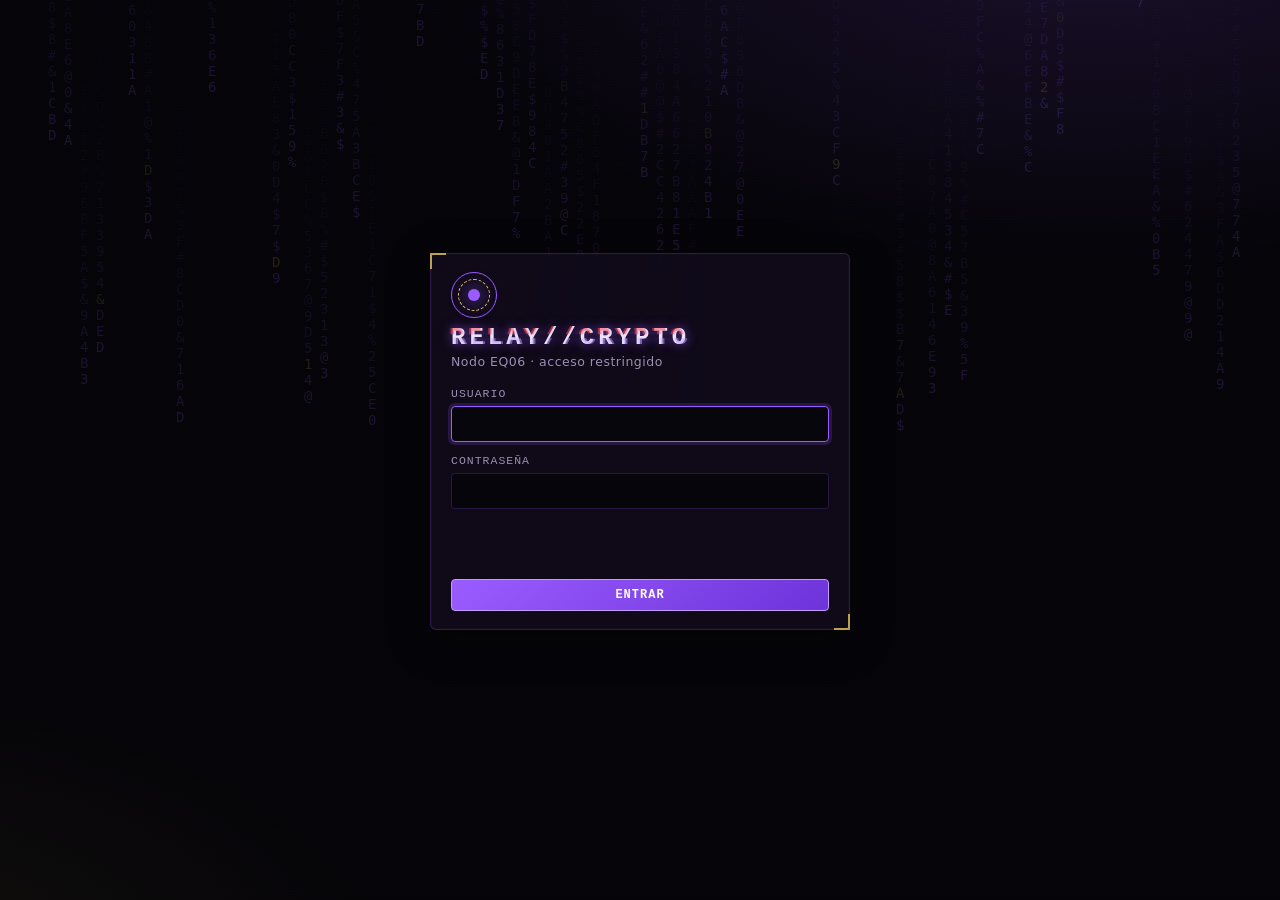
==== src/RelayCryptoNode.WebHost/wwwroot/login.html @ 0d9723bc "feat: modo v3 con los 21 algoritmos locales, login y escaneo automático - Selector de versión v1 / v" ====
<!DOCTYPE html>
<html lang="es">
<head>
  <meta charset="utf-8">
  <meta name="viewport" content="width=device-width, initial-scale=1">
  <title>RELAY//CRYPTO · Acceso</title>
  <link rel="icon" href="data:,">
  <link rel="stylesheet" href="css/app.css">
  <script src="js/login.js" type="module"></script>
</head>
<body>
  <canvas id="rain" class="rain" aria-hidden="true"></canvas>
  <div class="scanlines" aria-hidden="true"></div>
  <main class="login-wrap">
    <article class="panel login-card">
      <div class="sigil" aria-hidden="true"><span></span><span></span><span></span></div>
      <h1 class="glitch" data-text="RELAY//CRYPTO">RELAY//CRYPTO</h1>
      <p class="tagline">Nodo EQ06 · acceso restringido</p>
      <form class="form" id="loginForm">
        <label>Usuario<input id="loginUser" autocomplete="username" required autofocus></label>
        <label>Contraseña<input id="loginPass" type="password" autocomplete="current-password" required></label>
        <p class="login-error" id="loginError" role="alert"></p>
        <button class="btn primary" id="loginBtn" type="submit">Entrar</button>
      </form>
    </article>
  </main>
</body>
</html>
---- src/RelayCryptoNode.WebHost/wwwroot/css/app.css ----
/* RELAY//CRYPTO — negro, morado, dorado, verde y rojo */
:root {
  --void: #06050a;
  --deep: #0d0a16;
  --panel: rgba(18, 12, 30, 0.78);
  --panel-solid: #120c1e;
  --line: rgba(155, 92, 255, 0.22);
  --line-strong: rgba(155, 92, 255, 0.55);
  --purple: #9b5cff;
  --purple-hi: #c39bff;
  --purple-lo: #4b2a86;
  --gold: #e6c55a;
  --gold-dim: #a88a32;
  --green: #36e58a;
  --red: #ff4d5e;
  --text: #e9e3f5;
  --muted: #9a8fb3;
  --mono: "Cascadia Code", "JetBrains Mono", Consolas, "Courier New", monospace;
  --sans: "Segoe UI", "Inter", system-ui, sans-serif;
  color-scheme: dark;
}

* { box-sizing: border-box; }
html, body { margin: 0; min-height: 100%; }
body {
  font-family: var(--sans);
  color: var(--text);
  background:
    radial-gradient(1200px 600px at 85% -10%, rgba(155, 92, 255, 0.18), transparent 60%),
    radial-gradient(900px 500px at -10% 110%, rgba(230, 197, 90, 0.08), transparent 60%),
    var(--void);
  font-size: 14.5px;
  overflow-x: hidden;
}

.rain { position: fixed; inset: 0; z-index: 0; opacity: 0.16; pointer-events: none; }
.scanlines {
  position: fixed; inset: 0; z-index: 1; pointer-events: none;
  background: repeating-linear-gradient(to bottom, rgba(255, 255, 255, 0.025) 0, rgba(255, 255, 255, 0.025) 1px, transparent 1px, transparent 3px);
  mix-blend-mode: overlay;
}
header, nav, main, .toast, .modal { position: relative; z-index: 2; }

/* ---------- HUD ---------- */
.hud {
  display: flex; justify-content: space-between; align-items: center; gap: 16px;
  padding: 18px 28px; border-bottom: 1px solid var(--line);
  background: linear-gradient(180deg, rgba(13, 10, 22, 0.95), rgba(13, 10, 22, 0.7));
}
.brand { display: flex; align-items: center; gap: 16px; }
.sigil { width: 46px; height: 46px; position: relative; }
.sigil span {
  position: absolute; inset: 0; border: 1.5px solid var(--purple); border-radius: 50%;
  animation: spin 9s linear infinite;
}
.sigil span:nth-child(2) { inset: 7px; border-color: var(--gold); border-style: dashed; animation-duration: 6s; animation-direction: reverse; }
.sigil span:nth-child(3) { inset: 17px; background: var(--purple); border: 0; box-shadow: 0 0 18px var(--purple); animation: pulse 2s ease-in-out infinite; }
@keyframes spin { to { transform: rotate(360deg); } }
@keyframes pulse { 50% { opacity: 0.45; transform: scale(0.8); } }

h1 { margin: 0; font-family: var(--mono); font-size: 24px; letter-spacing: 4px; color: var(--text); }
.tagline { margin: 3px 0 0; color: var(--muted); font-size: 12.5px; letter-spacing: 0.5px; }
.tagline b { color: var(--gold); font-weight: 600; }

.glitch { position: relative; text-shadow: 0 0 12px rgba(155, 92, 255, 0.6); }
.glitch::before, .glitch::after {
  content: attr(data-text); position: absolute; left: 0; top: 0; width: 100%; overflow: hidden;
}
.glitch::before { color: var(--red); transform: translate(-2px, 0); clip-path: inset(0 0 60% 0); opacity: 0.55; animation: glitch 3.8s infinite steps(1); }
.glitch::after { color: var(--purple-hi); transform: translate(2px, 0); clip-path: inset(55% 0 0 0); opacity: 0.55; animation: glitch 3.1s infinite steps(1) reverse; }
@keyframes glitch {
  0%, 92%, 100% { transform: translate(0, 0); }
  93% { transform: translate(-3px, 1px); }
  95% { transform: translate(3px, -1px); }
  97% { transform: translate(-1px, 2px); }
}

.ident { text-align: right; }
.ident-id { font-family: var(--mono); font-size: 30px; color: var(--gold); letter-spacing: 3px; text-shadow: 0 0 16px rgba(230, 197, 90, 0.45); }
.ident-meta { display: flex; gap: 10px; justify-content: flex-end; align-items: center; color: var(--muted); font-family: var(--mono); font-size: 12px; }
.live { padding: 2px 8px; border: 1px solid var(--red); color: var(--red); border-radius: 3px; letter-spacing: 1px; }
.live.on { border-color: var(--green); color: var(--green); box-shadow: 0 0 10px rgba(54, 229, 138, 0.35); }

/* ---------- Tabs ---------- */
.tabs {
  display: flex; gap: 2px; padding: 0 22px; overflow-x: auto;
  border-bottom: 1px solid var(--line); background: rgba(10, 7, 18, 0.85);
}
.tab {
  background: none; border: 0; color: var(--muted); padding: 13px 16px; cursor: pointer;
  font: 600 12.5px var(--mono); letter-spacing: 1.5px; text-transform: uppercase; white-space: nowrap;
  border-bottom: 2px solid transparent; transition: color .2s, border-color .2s;
}
.tab i { font-style: normal; color: var(--purple-lo); margin-right: 8px; }
.tab:hover { color: var(--text); }
.tab.is-active { color: var(--gold); border-bottom-color: var(--gold); }
.tab.is-active i { color: var(--purple); }
.badge { display: inline-block; min-width: 18px; margin-left: 6px; padding: 0 5px; border-radius: 9px; background: var(--red); color: #fff; font-size: 11px; text-align: center; }

/* ---------- Layout ---------- */
main { padding: 22px 28px 60px; max-width: 1400px; margin: 0 auto; }
.view { display: none; animation: enter .35s ease; }
.view.is-active { display: block; }
@keyframes enter { from { opacity: 0; transform: translateY(6px); } }
.grid-3 { display: grid; grid-template-columns: 1.1fr 1fr 1fr; gap: 18px; }
.grid-2 { display: grid; grid-template-columns: 1.05fr 1fr; gap: 18px; }
.grid-3 > *, .grid-2 > * { min-width: 0; }

.panel {
  position: relative; background: var(--panel); border: 1px solid var(--line);
  border-radius: 6px; padding: 18px 20px; margin-bottom: 18px; backdrop-filter: blur(6px);
  box-shadow: inset 0 0 0 1px rgba(255, 255, 255, 0.015), 0 10px 40px rgba(0, 0, 0, 0.35);
}
.panel::before, .panel::after {
  content: ""; position: absolute; width: 14px; height: 14px; border-color: var(--gold); border-style: solid; opacity: 0.8;
}
.panel::before { top: -1px; left: -1px; border-width: 2px 0 0 2px; }
.panel::after { bottom: -1px; right: -1px; border-width: 0 2px 2px 0; }
.ptitle {
  margin: 0 0 14px; font: 600 12.5px var(--mono); letter-spacing: 2.5px; text-transform: uppercase; color: var(--purple-hi);
}
.ptitle::before { content: "▸ "; color: var(--gold); }
.phead { display: flex; justify-content: space-between; align-items: center; gap: 12px; flex-wrap: wrap; margin-bottom: 12px; }
.phead .ptitle { margin: 0; }
.sub { font: 600 11.5px var(--mono); letter-spacing: 2px; color: var(--muted); text-transform: uppercase; margin: 16px 0 8px; }

/* ---------- Text ---------- */
.mono { font-family: var(--mono); }
.big { font-size: 22px; }
.tiny { font-size: 11px; word-break: break-all; }
.small { font-size: 12.5px; }
.muted { color: var(--muted); }
.gold { color: var(--gold); }
.hint { color: var(--muted); font-size: 12.5px; margin: 0; }
.kv { display: grid; grid-template-columns: auto minmax(0, 1fr); gap: 8px 14px; margin: 0 0 14px; }
.kv dt { color: var(--muted); font: 11.5px var(--mono); text-transform: uppercase; letter-spacing: 1px; padding-top: 2px; }
.kv dd { margin: 0; word-break: break-word; }

/* ---------- Forms ---------- */
.form { display: grid; gap: 12px; }
.form label { display: grid; gap: 6px; font: 11.5px var(--mono); color: var(--muted); letter-spacing: 1px; text-transform: uppercase; }
.row2 { display: grid; grid-template-columns: 1fr 1fr; gap: 12px; }
input, select, textarea {
  font: 14px var(--sans); color: var(--text); background: rgba(6, 5, 10, 0.8);
  border: 1px solid var(--line); border-radius: 4px; padding: 9px 11px; width: 100%; text-transform: none; letter-spacing: 0;
}
textarea { font-family: var(--mono); resize: vertical; }
input:focus, select:focus, textarea:focus { outline: none; border-color: var(--purple); box-shadow: 0 0 0 3px rgba(155, 92, 255, 0.18); }
input[type=file] { padding: 7px; }
input[type=file]::file-selector-button { background: var(--purple-lo); color: var(--text); border: 0; padding: 6px 10px; margin-right: 10px; border-radius: 3px; cursor: pointer; }
.check { display: flex !important; align-items: center; gap: 9px; text-transform: none !important; letter-spacing: 0 !important; font-family: var(--sans) !important; color: var(--text) !important; font-size: 13.5px !important; }
.check input { width: auto; accent-color: var(--purple); }
.params { border: 1px dashed var(--line); border-radius: 4px; padding: 10px 12px 12px; margin: 0; display: grid; gap: 10px; }
.params legend { font: 11px var(--mono); color: var(--gold); letter-spacing: 1.5px; text-transform: uppercase; padding: 0 6px; }
.params legend small { color: var(--muted); text-transform: none; letter-spacing: 0; }
.params.secret { border-color: rgba(255, 77, 94, 0.35); }
.params.secret legend { color: var(--red); }
.field-row { display: grid; grid-template-columns: 1fr auto; gap: 8px; align-items: end; }
.seg { display: flex; gap: 0; border: 1px solid var(--line); border-radius: 4px; overflow: hidden; width: fit-content; }
.seg label { display: block; cursor: pointer; }
.seg input { display: none; }
.seg span { display: block; padding: 8px 14px; font: 12px var(--mono); letter-spacing: 1px; color: var(--muted); text-transform: uppercase; }
.seg input:checked + span { background: var(--purple-lo); color: var(--gold); }
.inline { display: flex; gap: 8px; flex-wrap: wrap; margin-bottom: 12px; }
.inline input { width: auto; flex: 1 1 160px; }

/* ---------- Buttons ---------- */
.btn {
  display: inline-flex; align-items: center; justify-content: center; gap: 6px;
  padding: 8px 14px; border-radius: 4px; border: 1px solid var(--line-strong); background: rgba(75, 42, 134, 0.25);
  color: var(--text); font: 600 12px var(--mono); letter-spacing: 1px; text-transform: uppercase; cursor: pointer; text-decoration: none;
  transition: background .2s, box-shadow .2s, border-color .2s;
}
.btn:hover { background: rgba(155, 92, 255, 0.28); box-shadow: 0 0 14px rgba(155, 92, 255, 0.35); }
.btn.primary { background: linear-gradient(135deg, var(--purple), #6d34d9); border-color: var(--purple-hi); color: #fff; }
.btn.primary:hover { box-shadow: 0 0 20px rgba(155, 92, 255, 0.6); }
.btn.gold { border-color: var(--gold-dim); color: var(--gold); background: rgba(230, 197, 90, 0.08); }
.btn.gold:hover { box-shadow: 0 0 14px rgba(230, 197, 90, 0.35); }
.btn.ok { border-color: rgba(54, 229, 138, 0.6); color: var(--green); background: rgba(54, 229, 138, 0.08); }
.btn.danger { border-color: rgba(255, 77, 94, 0.6); color: var(--red); background: rgba(255, 77, 94, 0.08); }
.btn.sm { padding: 5px 9px; font-size: 11px; }
.btn[disabled] { opacity: 0.5; cursor: progress; }
.row-actions { display: flex; flex-wrap: wrap; gap: 8px; align-items: center; }

/* ---------- Tags ---------- */
.tag { display: inline-block; padding: 2px 8px; border-radius: 3px; font: 600 10.5px var(--mono); letter-spacing: 1px; text-transform: uppercase; border: 1px solid; }
.tag.local { color: var(--gold); border-color: var(--gold-dim); background: rgba(230, 197, 90, 0.1); }
.tag.ok { color: var(--green); border-color: rgba(54, 229, 138, 0.5); background: rgba(54, 229, 138, 0.08); }
.tag.warn { color: #ffb84d; border-color: rgba(255, 184, 77, 0.5); background: rgba(255, 184, 77, 0.08); }
.tag.off { color: var(--muted); border-color: rgba(154, 143, 179, 0.4); }
.tag.bad { color: var(--red); border-color: rgba(255, 77, 94, 0.5); background: rgba(255, 77, 94, 0.08); }
.tag.purple { color: var(--purple-hi); border-color: var(--line-strong); background: rgba(155, 92, 255, 0.1); }
.legend { display: flex; flex-wrap: wrap; gap: 8px; margin-bottom: 14px; }

/* ---------- Algorithm grid ---------- */
.algo-grid { display: grid; grid-template-columns: repeat(auto-fill, minmax(190px, 1fr)); gap: 10px; }
.algo {
  border: 1px solid var(--line); border-radius: 5px; padding: 10px 12px; background: rgba(6, 5, 10, 0.55);
  cursor: pointer; transition: transform .15s, border-color .15s, box-shadow .15s; position: relative; overflow: hidden;
}
.algo:hover { transform: translateY(-2px); border-color: var(--purple); box-shadow: 0 6px 20px rgba(155, 92, 255, 0.2); }
.algo .num { font: 700 20px var(--mono); color: var(--purple-lo); position: absolute; right: 10px; top: 6px; }
.algo .code { font: 700 13px var(--mono); color: var(--text); letter-spacing: 1px; }
.algo .name { font-size: 12px; color: var(--muted); margin: 3px 0 8px; min-height: 30px; }
.algo .owner { font: 11px var(--mono); color: var(--muted); display: flex; justify-content: space-between; align-items: center; }
.algo.local { border-color: var(--gold-dim); box-shadow: inset 0 0 22px rgba(230, 197, 90, 0.08); }
.algo.local .num { color: var(--gold-dim); }

/* ---------- Radar ---------- */
.radar-panel { display: flex; flex-direction: column; }
.radar {
  position: relative; aspect-ratio: 1; width: 100%; max-width: 280px; margin: 0 auto 8px; border-radius: 50%;
  background: radial-gradient(circle, rgba(155, 92, 255, 0.12), rgba(6, 5, 10, 0.9) 70%);
  border: 1px solid var(--line-strong); overflow: hidden;
}
.ring { position: absolute; border: 1px solid var(--line); border-radius: 50%; }
.r1 { inset: 16%; } .r2 { inset: 32%; } .r3 { inset: 46%; }
.sweep {
  position: absolute; inset: 0; border-radius: 50%;
  background: conic-gradient(from 0deg, rgba(54, 229, 138, 0.35), transparent 22%);
  animation: spin 4s linear infinite;
}
.center {
  position: absolute; left: 50%; top: 50%; transform: translate(-50%, -50%);
  font: 700 12px var(--mono); color: var(--gold); padding: 4px 8px; border: 1px solid var(--gold-dim); border-radius: 3px; background: rgba(6, 5, 10, 0.85);
}
.blip {
  position: absolute; transform: translate(-50%, -50%); font: 700 10.5px var(--mono); padding: 2px 6px; border-radius: 3px;
  background: rgba(6, 5, 10, 0.85); border: 1px solid; white-space: nowrap; cursor: pointer;
}
.blip::before { content: ""; position: absolute; left: 50%; top: -9px; width: 6px; height: 6px; margin-left: -3px; border-radius: 50%; background: currentColor; box-shadow: 0 0 10px currentColor; animation: pulse 1.6s infinite; }
.blip.ok { color: var(--green); border-color: rgba(54, 229, 138, 0.6); }
.blip.warn { color: #ffb84d; border-color: rgba(255, 184, 77, 0.6); }
.blip.off { color: var(--muted); border-color: rgba(154, 143, 179, 0.5); }
.blip.bad { color: var(--red); border-color: rgba(255, 77, 94, 0.6); }

/* ---------- Stats ---------- */
.stats { display: grid; grid-template-columns: 1fr 1fr; gap: 10px; }
.stat { border: 1px solid var(--line); border-radius: 5px; padding: 10px 12px; background: rgba(6, 5, 10, 0.5); }
.stat span { display: block; font: 700 26px var(--mono); color: var(--purple-hi); }
.stat small { color: var(--muted); font: 11px var(--mono); text-transform: uppercase; letter-spacing: 1px; }
.stat.warn span { color: var(--gold); }

/* ---------- Tables ---------- */
.table-wrap { overflow-x: auto; }
.table { width: 100%; border-collapse: collapse; font-size: 13.5px; }
.table th { text-align: left; font: 600 11px var(--mono); color: var(--gold); letter-spacing: 1.5px; text-transform: uppercase; padding: 9px 8px; border-bottom: 1px solid var(--line-strong); }
.table td { padding: 10px 8px; border-bottom: 1px solid var(--line); vertical-align: middle; }
.table tr:hover td { background: rgba(155, 92, 255, 0.06); }
.table td .row-actions { flex-wrap: nowrap; justify-content: flex-end; }
.empty { color: var(--muted); text-align: center; padding: 26px; font-family: var(--mono); }

/* ---------- Result ---------- */
.result { border: 1px solid var(--line); border-radius: 5px; padding: 14px; background: rgba(6, 5, 10, 0.55); }
.result.empty { color: var(--muted); font-family: var(--mono); }
.result.ok { border-color: rgba(54, 229, 138, 0.5); box-shadow: inset 0 0 30px rgba(54, 229, 138, 0.06); }
.result.bad { border-color: rgba(255, 77, 94, 0.55); box-shadow: inset 0 0 30px rgba(255, 77, 94, 0.07); color: var(--red); }
.result h4 { margin: 0 0 10px; font: 700 13px var(--mono); letter-spacing: 1.5px; text-transform: uppercase; }
.result.ok h4 { color: var(--green); }
.preview { margin-top: 10px; padding: 10px; border-left: 3px solid var(--gold); background: rgba(230, 197, 90, 0.06); font-family: var(--mono); white-space: pre-wrap; word-break: break-word; }
.stego { max-width: 100%; max-height: 220px; image-rendering: pixelated; border: 1px solid var(--line); border-radius: 4px; margin-top: 10px; display: block; }

/* ---------- Logs ---------- */
.mini-log, .log { list-style: none; padding: 0; margin: 0; font-family: var(--mono); font-size: 12.5px; }
.mini-log li { padding: 5px 0; border-bottom: 1px dashed var(--line); color: var(--muted); overflow: hidden; text-overflow: ellipsis; white-space: nowrap; }
.terminal { background: rgba(4, 3, 8, 0.9); }
.log { max-height: 66vh; overflow-y: auto; }
.log li { display: grid; grid-template-columns: 82px 1fr; gap: 12px; padding: 5px 0; border-bottom: 1px solid rgba(155, 92, 255, 0.08); }
.log time { color: var(--purple); }
.log .good { color: var(--green); }
.log .bad { color: var(--red); }
.log .info { color: var(--text); }
.log .gold { color: var(--gold); }
.log li.typing span::after { content: "▌"; color: var(--gold); animation: blink 1s steps(1) infinite; }
@keyframes blink { 50% { opacity: 0; } }

/* ---------- Modal & toast ---------- */
.modal {
  width: min(760px, 92vw); border: 1px solid var(--line-strong); border-radius: 6px; padding: 0;
  background: var(--panel-solid); color: var(--text); box-shadow: 0 0 60px rgba(155, 92, 255, 0.35);
}
.modal::backdrop { background: rgba(3, 2, 6, 0.75); backdrop-filter: blur(3px); }
.modal-head { display: flex; justify-content: space-between; align-items: center; padding: 12px 16px; border-bottom: 1px solid var(--line); }
.modal-head h3 { margin: 0; font: 700 13px var(--mono); letter-spacing: 2px; text-transform: uppercase; color: var(--gold); }
.x { background: none; border: 0; color: var(--muted); font-size: 24px; cursor: pointer; }
.modal-body { padding: 16px; max-height: 72vh; overflow: auto; }
.modal-body pre { margin: 0; font: 12px var(--mono); white-space: pre-wrap; word-break: break-all; color: var(--purple-hi); }
.thumb { font: 700 13px var(--mono); color: var(--gold); word-break: break-all; padding: 10px; border: 1px dashed var(--gold-dim); border-radius: 4px; margin: 10px 0; }

.toast {
  position: fixed; bottom: 22px; left: 50%; transform: translate(-50%, 20px); opacity: 0; z-index: 10;
  background: var(--panel-solid); border: 1px solid var(--purple); color: var(--text); padding: 11px 18px; border-radius: 4px;
  font: 13px var(--mono); box-shadow: 0 0 24px rgba(155, 92, 255, 0.4); transition: .25s; pointer-events: none; max-width: 92vw;
}
.toast.show { opacity: 1; transform: translate(-50%, 0); }
.toast.bad { border-color: var(--red); box-shadow: 0 0 24px rgba(255, 77, 94, 0.4); }
.toast.ok { border-color: var(--green); box-shadow: 0 0 24px rgba(54, 229, 138, 0.35); }
.hidden { display: none !important; }

@media (max-width: 1100px) { .grid-3 { grid-template-columns: 1fr 1fr; } .grid-3 > :first-child { grid-column: 1 / -1; } }
@media (max-width: 760px) {
  .grid-3, .grid-2, .row2 { grid-template-columns: minmax(0, 1fr); }
  .grid-3 > :first-child { grid-column: auto; }
  .kv { grid-template-columns: minmax(0, 1fr); gap: 2px 0; }
  .kv dd { margin-bottom: 8px; }
  .hud { flex-direction: column; align-items: flex-start; padding: 14px; }
  .ident { text-align: left; } .ident-meta { justify-content: flex-start; }
  main { padding: 14px; }
  h1 { font-size: 19px; }
}
@media (prefers-reduced-motion: reduce) { *, *::before, *::after { animation: none !important; transition: none !important; } }

/* ---------- selector de versión, usuario y login ---------- */
.hud-controls { display: flex; align-items: center; gap: 14px; margin-left: auto; margin-right: 18px; flex-wrap: wrap; }
.mode-seg span { padding: 7px 16px; font-weight: 700; }
.mode-seg input[value="v1"]:checked + span { background: #2a2333; color: var(--muted); }
.mode-seg input[value="v2"]:checked + span { background: var(--purple-lo); color: var(--gold); }
.mode-seg input[value="v3"]:checked + span { background: #0f3d27; color: var(--green); box-shadow: inset 0 0 12px rgba(54, 229, 138, .35); }
.user-box { display: flex; align-items: center; gap: 8px; font: 12px var(--mono); color: var(--gold); letter-spacing: 1px; text-transform: uppercase; }
.mode-banner { margin: 0 0 14px; padding: 10px 14px; border: 1px solid var(--line); border-left: 3px solid var(--gold); font: 12px var(--mono); color: var(--muted); }
.mode-banner b { color: var(--gold); }
.mode-banner.v3 { border-left-color: var(--green); }
.mode-banner.v3 b { color: var(--green); }

.login-wrap { min-height: 100vh; display: grid; place-items: center; padding: 24px; position: relative; z-index: 2; }
.login-card { width: min(420px, 100%); }
.login-card h1 { margin: 6px 0 2px; }
.login-card .form { margin-top: 18px; }
.login-card .btn { width: 100%; justify-content: center; }
.login-error { min-height: 20px; color: var(--red); font: 13px var(--mono); }
@media (max-width: 760px) { .hud-controls { order: 3; margin: 10px 0 0; width: 100%; } }
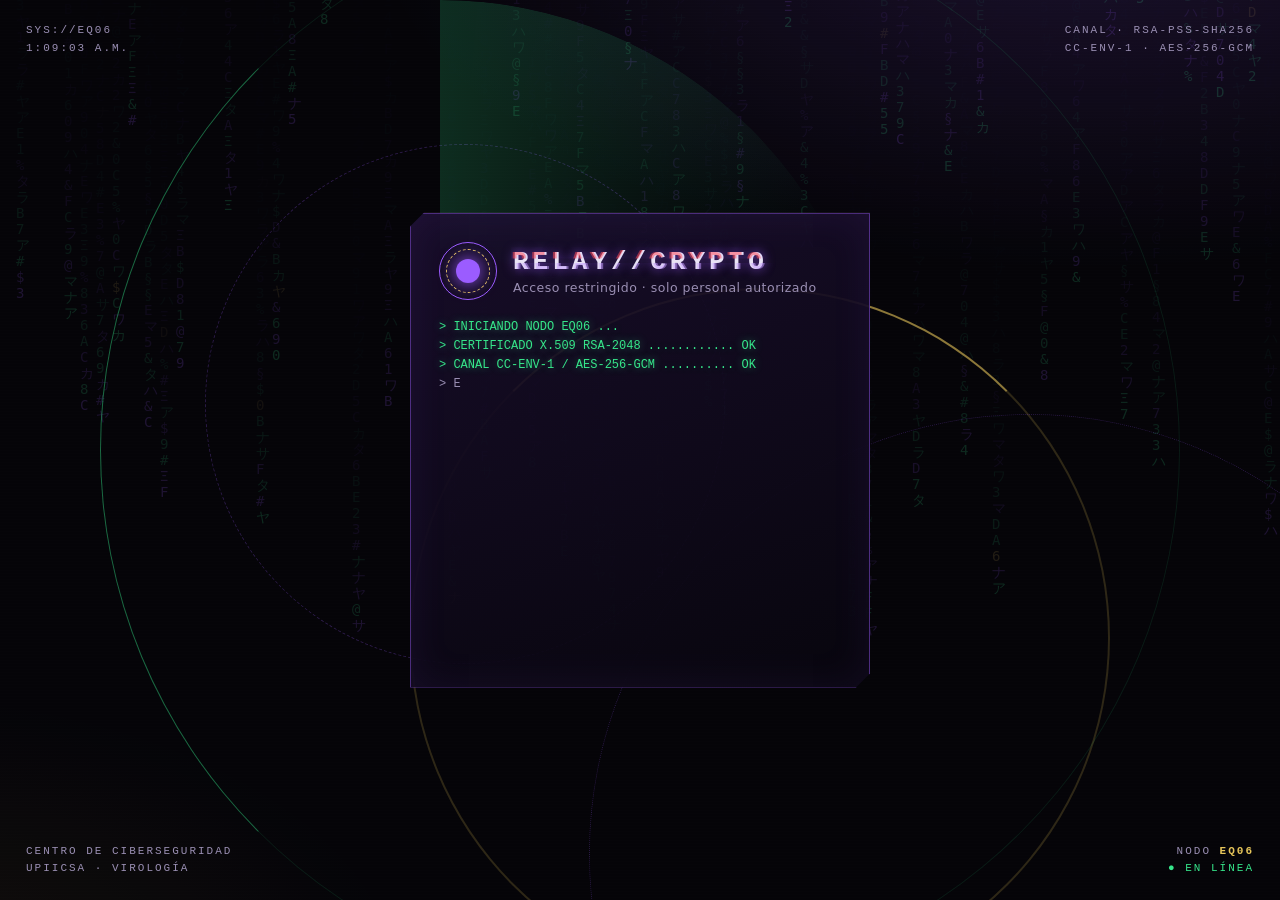
==== commit 1ddda266: "feat: bandeja de recibidos, candado de requestId y login animado - Candado en la bandeja: cerrado ex" ====
--- a/src/RelayCryptoNode.WebHost/wwwroot/login.html
+++ b/src/RelayCryptoNode.WebHost/wwwroot/login.html
@@ -6,22 +6,45 @@
   <title>RELAY//CRYPTO · Acceso</title>
   <link rel="icon" href="data:,">
   <link rel="stylesheet" href="css/app.css">
+  <link rel="stylesheet" href="css/login.css">
   <script src="js/login.js" type="module"></script>
 </head>
-<body>
+<body class="login-body">
   <canvas id="rain" class="rain" aria-hidden="true"></canvas>
   <div class="scanlines" aria-hidden="true"></div>
+
+  <div class="hud-rings" aria-hidden="true">
+    <span class="ring r1"></span><span class="ring r2"></span><span class="ring r3"></span><span class="ring r4"></span>
+    <span class="sweep"></span>
+  </div>
+
+  <div class="corner tl" aria-hidden="true">SYS://EQ06<br><span id="clock">--:--:--</span></div>
+  <div class="corner tr" aria-hidden="true">CANAL · RSA-PSS-SHA256<br>CC-ENV-1 · AES-256-GCM</div>
+  <div class="corner bl" aria-hidden="true">CENTRO DE CIBERSEGURIDAD<br>UPIICSA · VIROLOGÍA</div>
+  <div class="corner br" aria-hidden="true">NODO <b id="nodeTag">EQ06</b><br><span class="blink">● EN LÍNEA</span></div>
+
   <main class="login-wrap">
-    <article class="panel login-card">
-      <div class="sigil" aria-hidden="true"><span></span><span></span><span></span></div>
-      <h1 class="glitch" data-text="RELAY//CRYPTO">RELAY//CRYPTO</h1>
-      <p class="tagline">Nodo EQ06 · acceso restringido</p>
-      <form class="form" id="loginForm">
-        <label>Usuario<input id="loginUser" autocomplete="username" required autofocus></label>
-        <label>Contraseña<input id="loginPass" type="password" autocomplete="current-password" required></label>
+    <article class="login-card" id="card">
+      <span class="card-scan" aria-hidden="true"></span>
+      <div class="login-top">
+        <div class="sigil big" aria-hidden="true"><span></span><span></span><span></span></div>
+        <div>
+          <h1 class="glitch" data-text="RELAY//CRYPTO">RELAY//CRYPTO</h1>
+          <p class="tagline">Acceso restringido · solo personal autorizado</p>
+        </div>
+      </div>
+
+      <pre class="boot" id="boot" aria-live="polite"></pre>
+
+      <form class="form login-form" id="loginForm" autocomplete="on">
+        <label>Operador<input id="loginUser" autocomplete="username" spellcheck="false" required></label>
+        <label>Clave de acceso<input id="loginPass" type="password" autocomplete="current-password" required></label>
         <p class="login-error" id="loginError" role="alert"></p>
-        <button class="btn primary" id="loginBtn" type="submit">Entrar</button>
+        <button class="btn primary access-btn" id="loginBtn" type="submit"><span>Autenticar</span></button>
+        <div class="progress" aria-hidden="true"><i id="bar"></i></div>
       </form>
+
+      <div class="verdict" id="verdict" aria-live="assertive"><b id="verdictText">ACCESO CONCEDIDO</b><small id="verdictSub"></small></div>
     </article>
   </main>
 </body>
--- a/src/RelayCryptoNode.WebHost/wwwroot/css/app.css
+++ b/src/RelayCryptoNode.WebHost/wwwroot/css/app.css
@@ -322,10 +322,33 @@
 .mode-banner.v3 { border-left-color: var(--green); }
 .mode-banner.v3 b { color: var(--green); }
 
-.login-wrap { min-height: 100vh; display: grid; place-items: center; padding: 24px; position: relative; z-index: 2; }
-.login-card { width: min(420px, 100%); }
-.login-card h1 { margin: 6px 0 2px; }
-.login-card .form { margin-top: 18px; }
-.login-card .btn { width: 100%; justify-content: center; }
-.login-error { min-height: 20px; color: var(--red); font: 13px var(--mono); }
 @media (max-width: 760px) { .hud-controls { order: 3; margin: 10px 0 0; width: 100%; } }
+
+/* ---------- bandeja de recibidos ---------- */
+.inbox-head { display: flex; justify-content: space-between; align-items: center; gap: 18px; flex-wrap: wrap; margin-bottom: 18px; }
+.inbox-stats { grid-template-columns: repeat(4, minmax(110px, 1fr)); min-width: min(520px, 100%); }
+.stat.bad span { color: var(--red); }
+.row-bad td { background: rgba(255, 77, 94, .04); }
+#view-solicitudes > .panel + .panel { margin-top: 18px; }
+
+/* ---------- candado de requestId ---------- */
+.lock-toggle { margin-top: 12px; display: inline-flex; align-items: center; gap: 12px; padding: 10px 16px 10px 12px; cursor: pointer;
+  background: rgba(6, 5, 10, .6); border: 1px solid var(--gold); border-radius: 6px; color: var(--text); text-align: left;
+  transition: border-color .3s, box-shadow .3s; }
+.lock-toggle:hover { box-shadow: 0 0 18px rgba(230, 197, 90, .25); }
+.lock-toggle:focus-visible { outline: 2px solid var(--purple-hi); outline-offset: 3px; }
+.lock-icon { width: 30px; height: 36px; flex: none; overflow: visible; }
+.lock-icon .shackle { stroke: var(--gold); transform-origin: 29px 22px; transition: transform .45s cubic-bezier(.3, 1.6, .5, 1), stroke .3s; }
+.lock-icon .body { fill: var(--gold); transition: fill .3s; }
+.lock-icon .hole { fill: #0b0812; }
+.lock-text { display: grid; gap: 2px; }
+.lock-text b { font: 700 12px var(--mono); letter-spacing: 2px; text-transform: uppercase; color: var(--gold); transition: color .3s; }
+.lock-text small { font: 11px var(--mono); color: var(--muted); }
+.lock-toggle.is-open { border-color: var(--green); }
+.lock-toggle.is-open:hover { box-shadow: 0 0 18px rgba(54, 229, 138, .25); }
+.lock-toggle.is-open .shackle { stroke: var(--green); transform: translateY(-7px) rotate(-28deg); }
+.lock-toggle.is-open .body { fill: var(--green); }
+.lock-toggle.is-open .lock-text b { color: var(--green); }
+.lock-toggle.turning .lock-icon { animation: lock-jolt .45s; }
+@keyframes lock-jolt { 30% { transform: rotate(-10deg); } 60% { transform: rotate(7deg); } }
+@media (prefers-reduced-motion: reduce) { .lock-icon .shackle { transition: none; } .lock-toggle.turning .lock-icon { animation: none; } }
--- a/src/RelayCryptoNode.WebHost/wwwroot/css/login.css
+++ b/src/RelayCryptoNode.WebHost/wwwroot/css/login.css
@@ -0,0 +1,69 @@
+/* Pantalla de acceso: anillos HUD, texto de arranque, barrido y veredicto. */
+.login-body { overflow: hidden; }
+.login-wrap { min-height: 100vh; display: grid; place-items: center; padding: 24px; position: relative; z-index: 3; }
+
+.hud-rings { position: fixed; inset: 0; display: grid; place-items: center; z-index: 1; pointer-events: none; }
+.hud-rings .ring { position: absolute; border-radius: 50%; border: 1px solid rgba(155, 92, 255, .25); }
+.hud-rings .r1 { width: 520px; height: 520px; border-style: dashed; animation: spin 38s linear infinite; }
+.hud-rings .r2 { width: 700px; height: 700px; border-color: rgba(230, 197, 90, .18); border-width: 2px; border-top-color: rgba(230, 197, 90, .6); animation: spin 14s linear infinite reverse; }
+.hud-rings .r3 { width: 880px; height: 880px; border-style: dotted; animation: spin 60s linear infinite; }
+.hud-rings .r4 { width: 1080px; height: 1080px; border-color: rgba(54, 229, 138, .10); border-left-color: rgba(54, 229, 138, .45); animation: spin 22s linear infinite; }
+.hud-rings .sweep { position: absolute; width: 880px; height: 880px; border-radius: 50%;
+  background: conic-gradient(from 0deg, rgba(54, 229, 138, .18), transparent 18%); animation: spin 6s linear infinite; mask: radial-gradient(circle, transparent 30%, #000 31%); }
+@keyframes spin { to { transform: rotate(360deg); } }
+
+.corner { position: fixed; z-index: 2; font: 11px/1.6 var(--mono); letter-spacing: 2px; color: var(--muted); text-transform: uppercase; }
+.corner b { color: var(--gold); }
+.corner.tl { top: 22px; left: 26px; } .corner.tr { top: 22px; right: 26px; text-align: right; }
+.corner.bl { bottom: 22px; left: 26px; } .corner.br { bottom: 22px; right: 26px; text-align: right; }
+.blink { color: var(--green); animation: blink 1.4s steps(2) infinite; }
+@keyframes blink { 50% { opacity: .25; } }
+
+.login-card { position: relative; width: min(460px, 100%); padding: 28px 28px 24px; overflow: hidden;
+  background: linear-gradient(160deg, rgba(25, 14, 44, .92), rgba(8, 6, 14, .95)); border: 1px solid rgba(155, 92, 255, .45);
+  box-shadow: 0 0 0 1px rgba(230, 197, 90, .08), 0 0 60px rgba(155, 92, 255, .25), inset 0 0 40px rgba(155, 92, 255, .08);
+  clip-path: polygon(0 14px, 14px 0, 100% 0, 100% calc(100% - 14px), calc(100% - 14px) 100%, 0 100%);
+  animation: card-in .9s cubic-bezier(.2, .8, .2, 1) both; }
+@keyframes card-in { from { opacity: 0; transform: translateY(18px) scale(.97); filter: blur(6px); } }
+.card-scan { position: absolute; left: 0; right: 0; height: 80px; top: -80px; pointer-events: none;
+  background: linear-gradient(180deg, transparent, rgba(155, 92, 255, .16), transparent); animation: scan 3.6s ease-in-out infinite; }
+@keyframes scan { to { top: 110%; } }
+
+.login-top { display: flex; align-items: center; gap: 16px; }
+.sigil.big { width: 58px; height: 58px; flex: none; }
+.login-top h1 { margin: 0; font-size: 26px; }
+.boot { margin: 18px 0 4px; min-height: 92px; font: 12px/1.6 var(--mono); color: var(--green); white-space: pre-wrap; text-shadow: 0 0 8px rgba(54, 229, 138, .45); }
+.boot .dim { color: var(--muted); text-shadow: none; }
+
+.login-form { opacity: 0; transform: translateY(8px); transition: opacity .5s, transform .5s; }
+.login-form.ready { opacity: 1; transform: none; }
+.login-form input { letter-spacing: 1px; }
+.login-error { min-height: 20px; color: var(--red); font: 12px var(--mono); letter-spacing: 1px; }
+.access-btn { width: 100%; justify-content: center; letter-spacing: 4px; position: relative; overflow: hidden; }
+.access-btn::after { content: ""; position: absolute; inset: 0; transform: translateX(-100%);
+  background: linear-gradient(90deg, transparent, rgba(255, 255, 255, .25), transparent); animation: shine 2.8s infinite; }
+@keyframes shine { 60%, 100% { transform: translateX(100%); } }
+.progress { height: 3px; margin-top: 12px; background: rgba(155, 92, 255, .15); overflow: hidden; }
+.progress i { display: block; height: 100%; width: 0; background: linear-gradient(90deg, var(--purple), var(--gold)); transition: width .25s; }
+
+.verdict { position: absolute; inset: 0; display: grid; place-content: center; text-align: center; gap: 8px;
+  background: rgba(4, 12, 8, .9); opacity: 0; pointer-events: none; transition: opacity .3s; }
+.verdict b { font: 800 30px var(--mono); letter-spacing: 6px; color: var(--green); text-shadow: 0 0 18px rgba(54, 229, 138, .8); }
+.verdict small { font: 12px var(--mono); letter-spacing: 3px; color: var(--gold); text-transform: uppercase; }
+.verdict.show { opacity: 1; }
+.verdict.show b { animation: flicker .9s steps(6) 1; }
+.verdict.denied { background: rgba(20, 4, 8, .88); }
+.verdict.denied b { color: var(--red); text-shadow: 0 0 18px rgba(255, 77, 94, .8); }
+@keyframes flicker { 0%, 30%, 60% { opacity: .2; } 15%, 45%, 100% { opacity: 1; } }
+
+.login-card.shake { animation: shake .45s; border-color: var(--red); }
+@keyframes shake { 20%, 60% { transform: translateX(-9px); } 40%, 80% { transform: translateX(9px); } }
+.login-card.granted { border-color: var(--green); box-shadow: 0 0 80px rgba(54, 229, 138, .35); }
+.login-body.leaving .login-wrap { animation: zoom-out .7s ease-in forwards; }
+@keyframes zoom-out { to { opacity: 0; transform: scale(1.12); filter: blur(8px); } }
+
+@media (max-width: 640px) { .corner { display: none; } .hud-rings .ring, .hud-rings .sweep { transform: scale(.6); } }
+@media (prefers-reduced-motion: reduce) {
+  .hud-rings *, .card-scan, .access-btn::after, .blink { animation: none !important; }
+  .login-card { animation: none; }
+}
